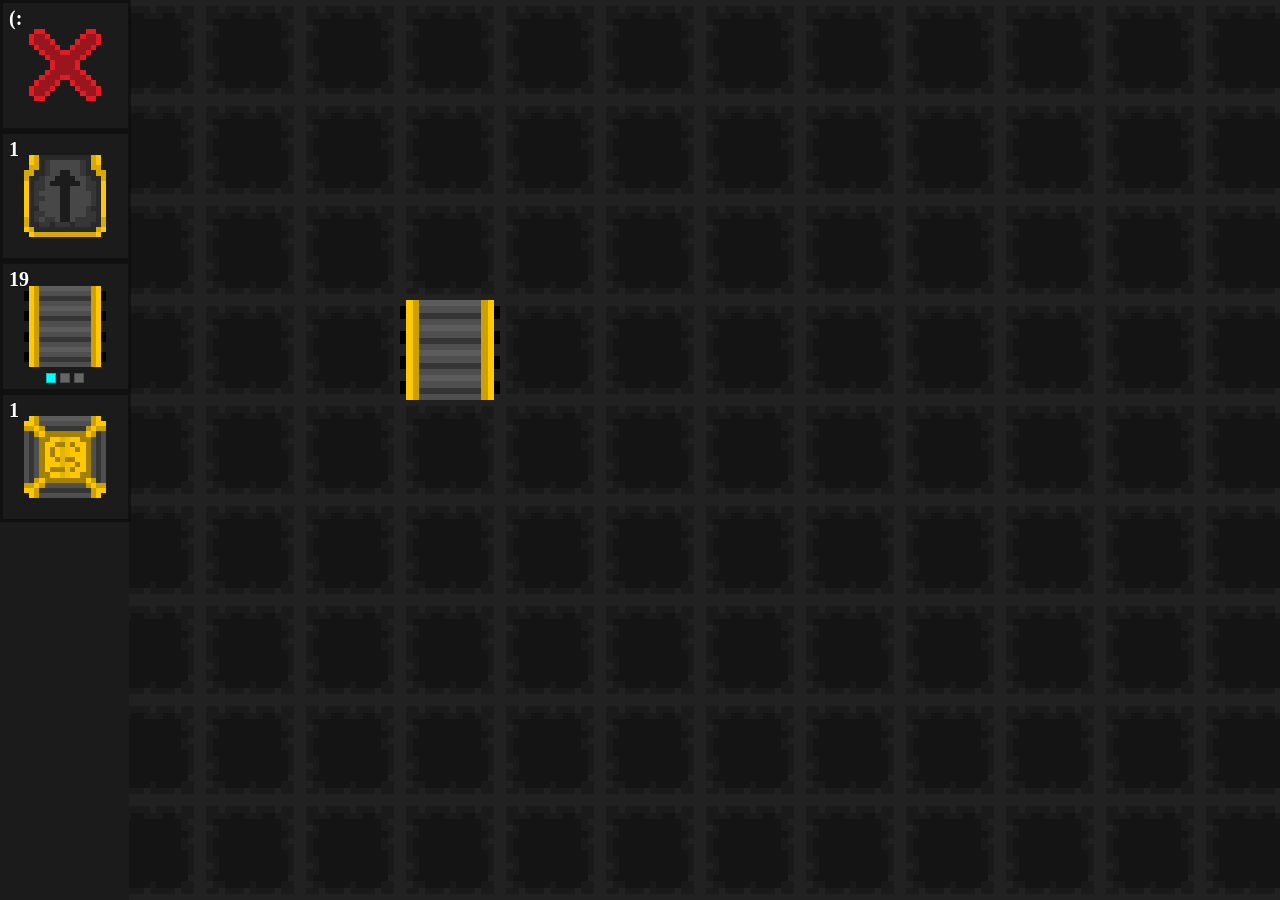
==== index.html @ faec974a "Particles, pause/unpaues, animations" ====
<!DOCTYPE html>
<html lang="en">
    <head>
        <meta charset="UTF-8">
        <title>Paint factory</title>
        <link rel="stylesheet" href="style.css">
    </head>
    <body>
        <canvas id="Draw" width="800" height="600"></canvas>
        <script src="./src/script.js" type="module"></script>
        <div id="debug" style="position: absolute; top: 10px; left: 10px; z-index:1000; color: #FFFFFF"></div>
        <!-- Game UI -->
        <div id="machine_sidebar" class = "ui">
            <div class="machine"></div>
            <div class="machine"></div>
            <div class="machine"></div>
            <div class="machine"></div>
            <div class="machine"></div>
            <div class="machine"></div>
            <div class="machine"></div>
        </div>
    </body>
</html>
---- style.css ----
body {
    background-color: #111111;
    margin: 0;
    padding: 0;
}
canvas {
    position: fixed;
    top: 0px;
    left:50%;
    transform: translateX(-50%);
    z-index: 1;
    /* keep pointer events so canvas still receives input where it is visible */
    pointer-events: auto;
    image-rendering: pixelated;
}
#machine_sidebar {
    position: fixed;
    top: 0;
    left: 0;
    width: 14.3vh;
    height: 100vh; /* Viewport height */
    overflow-y: none; /* Adds scrollbar only when needed */
    background-color: #1b1b1b;
    pointer-events: auto;
    touch-action: auto;
    cursor:pointer;

    z-index: 10;
}
.machine {
    --border_color: #00000066;
    border: 3px solid var(--border_color);
    padding: 3.8px;
    width: 13vh;
    height: 13vh;
    z-index: 11;
    position: relative;
    display: flex;
    align-items: center;
    justify-content: center;
    transition: 0.1s ease-out border-color;
}
.machine:hover {
    border-color: #FFFF00;
}
.machine:active {
    border-color: #666600;
    cursor: grabbing;
}
.machine-icon:hover {
    transform: scale(1.2);
}

/* sidebar-only canvas overrides: scope to the sidebar so global canvas rules stay intact */
#machine_sidebar .machine-icon {
    position: static;
    transform: rotate(var(--rot-anim, var(--rot, 0deg)));
    left: auto;
    top: auto;
    display: block;
    margin: 0 auto;
    width: 70%;
    height: 70%;
    max-width: 100%;
    max-height: 100%;
    image-rendering: pixelated;
    transition: transform 0.3s ease;
}

/* scale icon when the containing slot is hovered (so hovering padding/border counts) */
#machine_sidebar .machine:hover .machine-icon {
    transform: rotate(var(--rot-anim, var(--rot, 0deg))) scale(1.2);
}

/* When a slot is depleted, reduce hover scale slightly to 1.1 to indicate limited interaction */
#machine_sidebar .machine.depleted:hover .machine-icon {
    transform: rotate(var(--rot-anim, var(--rot, 0deg))) scale(1.05);
}

/* variant indicator (small line of squares at the bottom center of a slot) */
#machine_sidebar .variant-indicator {
    position: absolute;
    left: 50%;
    bottom: 6px;
    transform: translateX(-50%);
    display: flex;
    gap: 4px;
    align-items: center;
    pointer-events: none; /* allow clicks to pass through to slot/icon */
}

#machine_sidebar .variant-dot {
    width: 10px;
    height: 10px;
    background: #666; /* gray */
    box-shadow: inset 0 0 0 1px rgba(0,0,0,0.25);
}

#machine_sidebar .variant-dot.active {
    background: #00FFFF; /* cyan for selected */
}

/* small count badge in top-left of slot */
#machine_sidebar .machine-count {
    position: absolute;
    top: 4px;
    left: 6px;
    font-size: 20px;
    font-weight: 700;
    color: white;
    z-index: 20;
    pointer-events: none;
    text-shadow: 0 0 2px rgba(0,0,0,0.8);
}
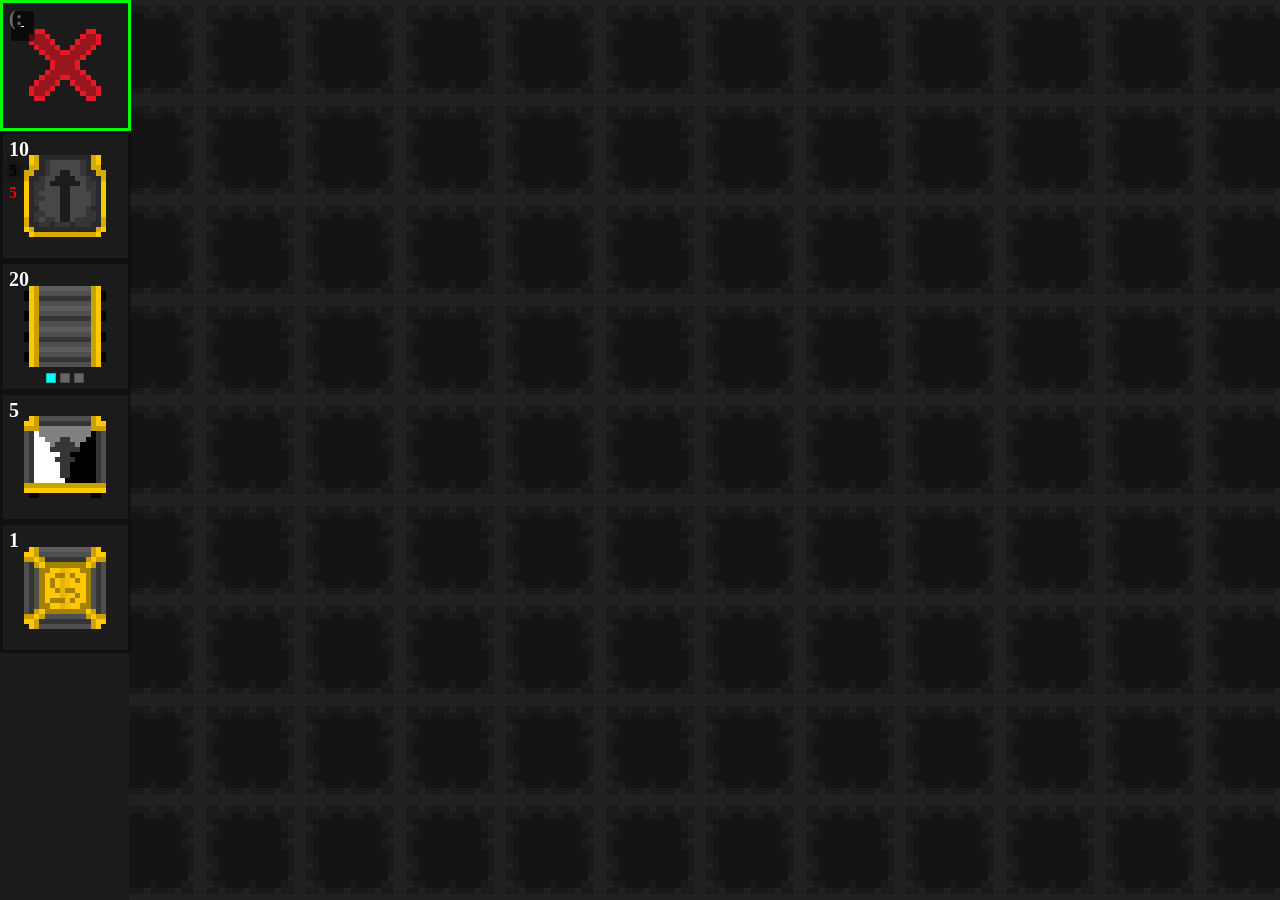
==== commit 2dcb1f9c: "Clearner codebase, standardized color formats." ====
--- a/index.html
+++ b/index.html
@@ -6,9 +6,12 @@
         <link rel="stylesheet" href="style.css">
     </head>
     <body>
+        <div id="debug-container" style="position: absolute; top: 10px; left: 10px; z-index:1000; max-height: 40vh; overflow: auto;">
+            <pre id="debug" style="margin:0; color: #FFFFFF; white-space: pre-wrap; font-family: monospace; font-size:12px;">-</pre>
+        </div>
         <canvas id="Draw" width="800" height="600"></canvas>
         <script src="./src/script.js" type="module"></script>
-        <div id="debug" style="position: absolute; top: 10px; left: 10px; z-index:1000; color: #FFFFFF"></div>
+        <script src="./src/debug.js" type="module"></script>
         <!-- Game UI -->
         <div id="machine_sidebar" class = "ui">
             <div class="machine"></div>
--- a/style.css
+++ b/style.css
@@ -1,5 +1,5 @@
 body {
-    background-color: #111111;
+    background-color: #111111FF;
     margin: 0;
     padding: 0;
 }
@@ -20,7 +20,7 @@
     width: 14.3vh;
     height: 100vh; /* Viewport height */
     overflow-y: none; /* Adds scrollbar only when needed */
-    background-color: #1b1b1b;
+    background-color: #1b1b1bFF;
     pointer-events: auto;
     touch-action: auto;
     cursor:pointer;
@@ -41,10 +41,10 @@
     transition: 0.1s ease-out border-color;
 }
 .machine:hover {
-    border-color: #FFFF00;
+    border-color: #FFFF00FF;
 }
 .machine:active {
-    border-color: #666600;
+    border-color: #666600FF;
     cursor: grabbing;
 }
 .machine-icon:hover {
@@ -74,7 +74,37 @@
 
 /* When a slot is depleted, reduce hover scale slightly to 1.1 to indicate limited interaction */
 #machine_sidebar .machine.depleted:hover .machine-icon {
-    transform: rotate(var(--rot-anim, var(--rot, 0deg))) scale(1.05);
+    transform: rotate(var(--rot-anim, var(--rot, 0deg))) scale(1.1);
+}
+
+/* spawner color list under spawner slots */
+#machine_sidebar .spawner-color-list {
+    position: absolute;
+    left: 6px;
+    top: 28px;
+    display: flex;
+    flex-direction: column;
+    gap: 4px;
+    z-index: 20;
+}
+#machine_sidebar .spawner-color-entry {
+    display: flex;
+    gap: 6px;
+    align-items: center;
+}
+#machine_sidebar .spawner-color {
+    cursor: pointer;
+    font-weight: 700;
+    text-shadow: 0 0 2px #000000CC;
+}
+#machine_sidebar .spawner-color.selected {
+    text-shadow: 0 0 6px #00FFFFE6;
+    filter: drop-shadow(0 0 6px #00FFFF99);
+}
+#machine_sidebar .spawner-color-count {
+    font-weight: 700;
+    color: #FFFFFFFF;
+    text-shadow: 0 0 2px #000000CC;
 }
 
 /* variant indicator (small line of squares at the bottom center of a slot) */
@@ -92,12 +122,12 @@
 #machine_sidebar .variant-dot {
     width: 10px;
     height: 10px;
-    background: #666; /* gray */
-    box-shadow: inset 0 0 0 1px rgba(0,0,0,0.25);
+    background: #666666FF; /* gray */
+    box-shadow: inset 0 0 0 1px #00000040;
 }
 
 #machine_sidebar .variant-dot.active {
-    background: #00FFFF; /* cyan for selected */
+    background: #00FFFFFF; /* cyan for selected */
 }
 
 /* small count badge in top-left of slot */
@@ -107,8 +137,27 @@
     left: 6px;
     font-size: 20px;
     font-weight: 700;
-    color: white;
+    color: #FFFFFFFF;
     z-index: 20;
     pointer-events: none;
-    text-shadow: 0 0 2px rgba(0,0,0,0.8);
+    text-shadow: 0 0 2px #000000CC;
+}
+
+/* Debug overlay container */
+#debug-container {
+    pointer-events: none; /* allow clicks to pass through unless debug explicitly toggled */
+}
+
+#debug {
+    max-width: 60vw;
+    max-height: 40vh;
+    overflow: auto;
+    pointer-events: auto; /* make selectable when visible */
+    padding: 8px;
+    background: rgba(0,0,0,0.6);
+    border: 1px solid rgba(255,255,255,0.08);
+    border-radius: 4px;
+    white-space: pre-wrap;
+    line-height: 1.2;
+    z-index: 1001;
 }
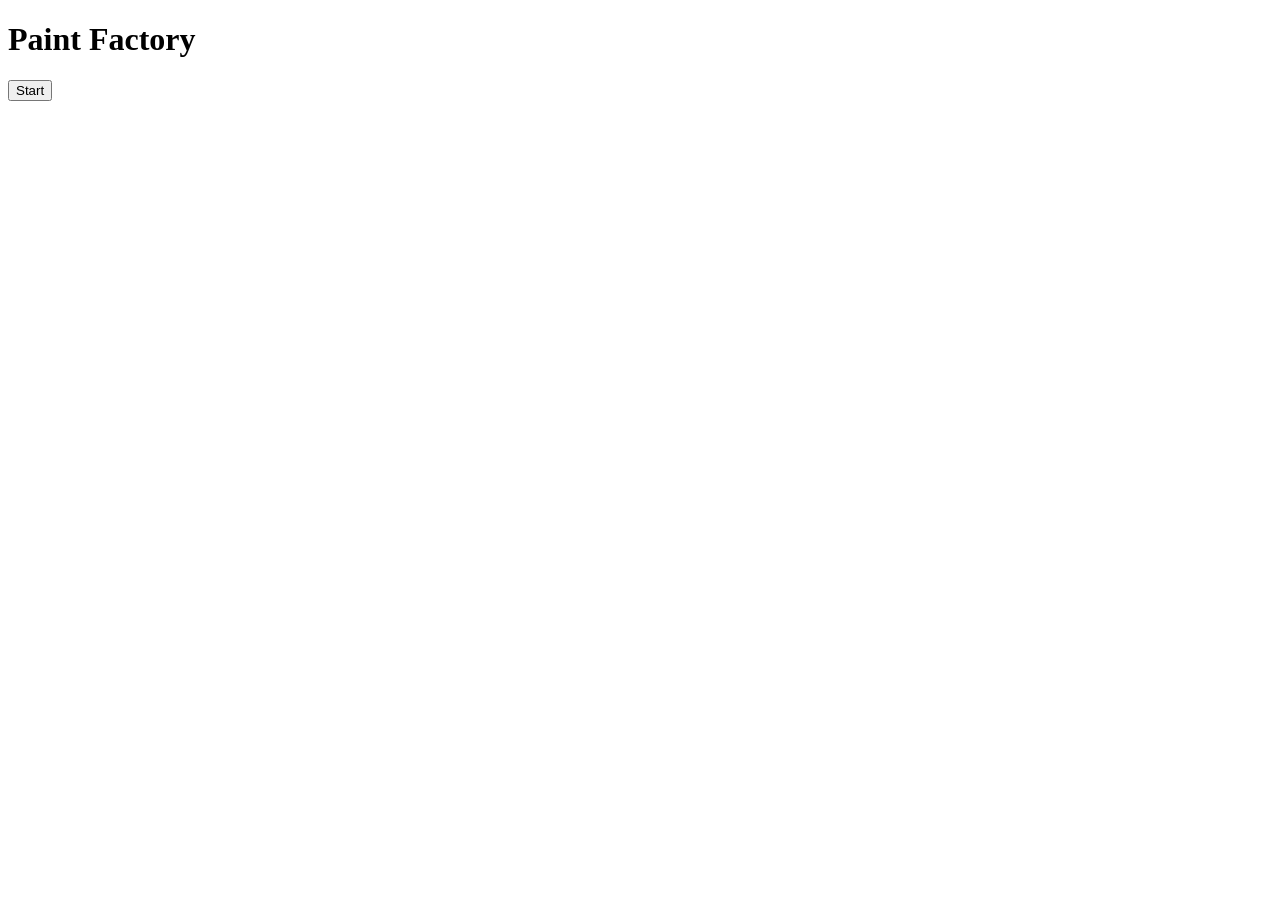
==== commit 57308190: "Lots of progress. 1. Baseline html for title, level select, and win.  2. Goals/winning stages. 3. Le" ====
--- a/index.html
+++ b/index.html
@@ -1,26 +1,17 @@
-<!DOCTYPE html>
-<html lang="en">
-    <head>
-        <meta charset="UTF-8">
-        <title>Paint factory</title>
-        <link rel="stylesheet" href="style.css">
-    </head>
-    <body>
-        <div id="debug-container" style="position: absolute; top: 10px; left: 10px; z-index:1000; max-height: 40vh; overflow: auto;">
-            <pre id="debug" style="margin:0; color: #FFFFFF; white-space: pre-wrap; font-family: monospace; font-size:12px;">-</pre>
-        </div>
-        <canvas id="Draw" width="800" height="600"></canvas>
-        <script src="./src/script.js" type="module"></script>
-        <script src="./src/debug.js" type="module"></script>
-        <!-- Game UI -->
-        <div id="machine_sidebar" class = "ui">
-            <div class="machine"></div>
-            <div class="machine"></div>
-            <div class="machine"></div>
-            <div class="machine"></div>
-            <div class="machine"></div>
-            <div class="machine"></div>
-            <div class="machine"></div>
-        </div>
-    </body>
-</html>+<!doctype html>
+<html>
+<head>
+    <meta charset="utf-8">
+    <title>Paint Factory — Title</title>
+</head>
+<body>
+    <h1>Paint Factory</h1>
+    <button id="startBtn">Start</button>
+
+    <script>
+        document.getElementById('startBtn').addEventListener('click', function () {
+            window.location.href = 'levelSelect.html';
+        });
+    </script>
+</body>
+</html>
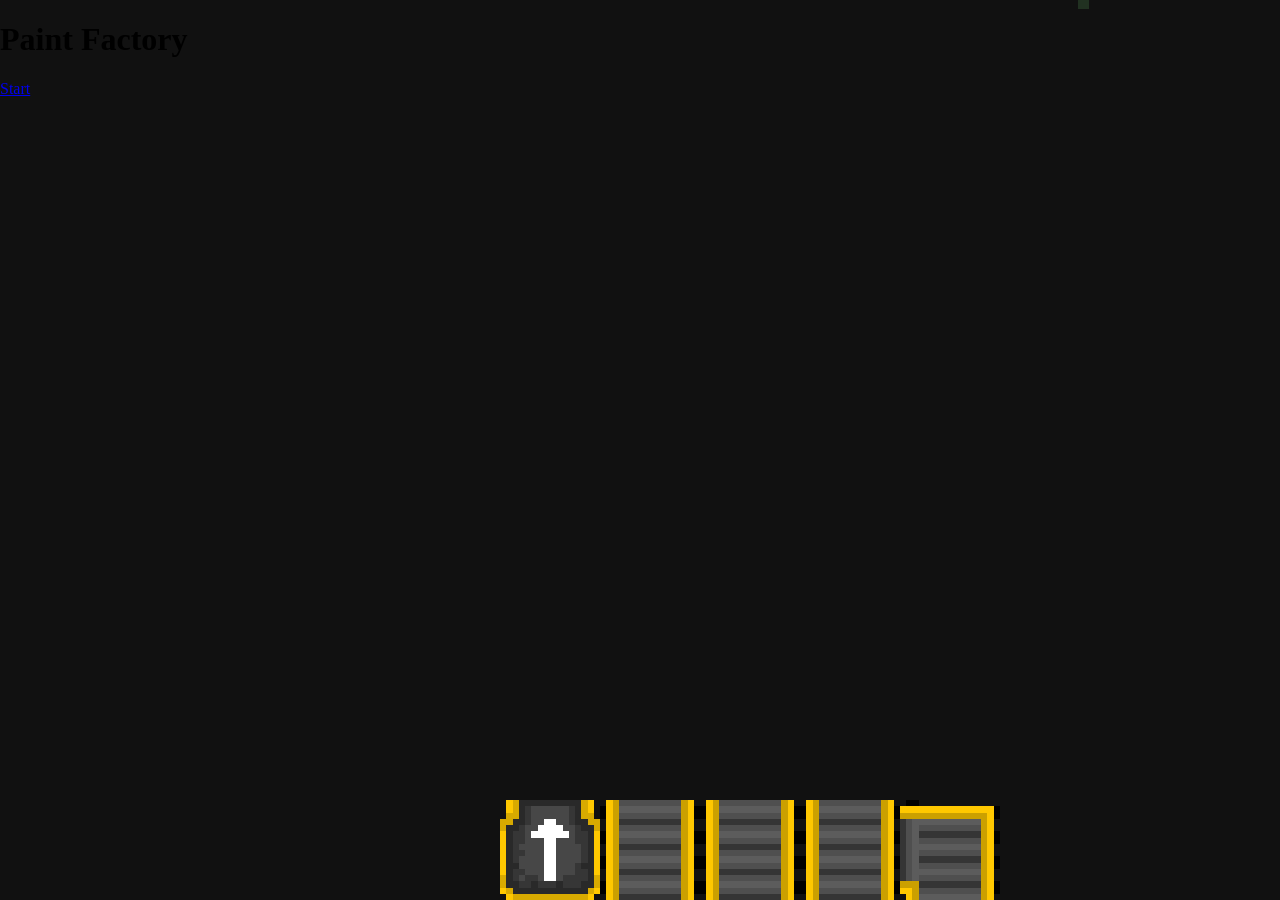
==== commit d2e0784d: "Started title screen" ====
--- a/index.html
+++ b/index.html
@@ -3,15 +3,12 @@
 <head>
     <meta charset="utf-8">
     <title>Paint Factory — Title</title>
+    <link rel="stylesheet" href="Pages/title.css">
 </head>
 <body>
+    <canvas id="Draw" width="800" height="600"></canvas>
     <h1>Paint Factory</h1>
-    <button id="startBtn">Start</button>
-
-    <script>
-        document.getElementById('startBtn').addEventListener('click', function () {
-            window.location.href = 'levelSelect.html';
-        });
-    </script>
+    <a id="startBtn" href="levelSelect.html">Start</a>
+    <script src="Pages/title.js" type="module"></script>
 </body>
 </html>
--- a/Pages/title.css
+++ b/Pages/title.css
@@ -0,0 +1,19 @@
+body {
+    margin: 0;
+    padding: 0;
+    overflow: hidden; /* prevent scrollbars from appearing when canvas is larger than viewport */
+    background-color: #FFFFFFFF;
+}
+canvas {
+    position: fixed;
+    top: 0;
+    left: 0;
+    width: 100vw;
+    height: 100vh;
+    z-index: -1;
+    /* keep pointer events so canvas still receives input where it is visible */
+    pointer-events: auto;
+    image-rendering: pixelated;
+    user-select: none; /* prevent text selection on drag */
+    display: block;
+}
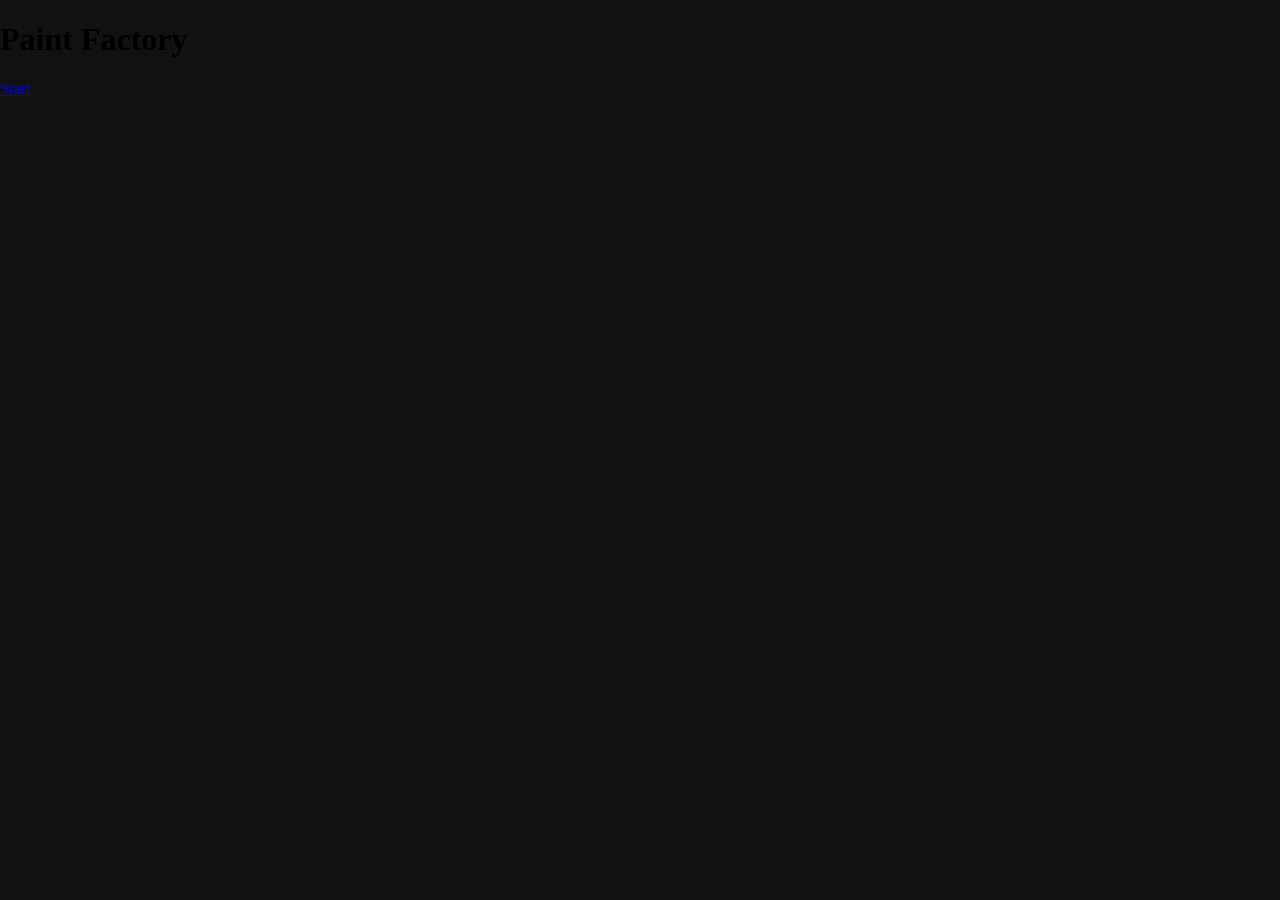
==== commit e891e771: "Added time condtion Co-authored-by: Copilot <copilot@github.com>" ====
--- a/index.html
+++ b/index.html
@@ -6,6 +6,10 @@
     <link rel="stylesheet" href="Pages/title.css">
 </head>
 <body>
+    <div id="debug-container" style="position: absolute; top: 10px; left: 10px; z-index:1000; max-height: 40vh; overflow: auto;">
+        <pre id="debug" style="margin:0; color: #FFFFFF; white-space: pre-wrap; font-family: monospace; font-size:12px;">-</pre>
+    </div>
+    <script src="./src/debug.js" type="module"></script>
     <canvas id="Draw" width="800" height="600"></canvas>
     <h1>Paint Factory</h1>
     <a id="startBtn" href="levelSelect.html">Start</a>
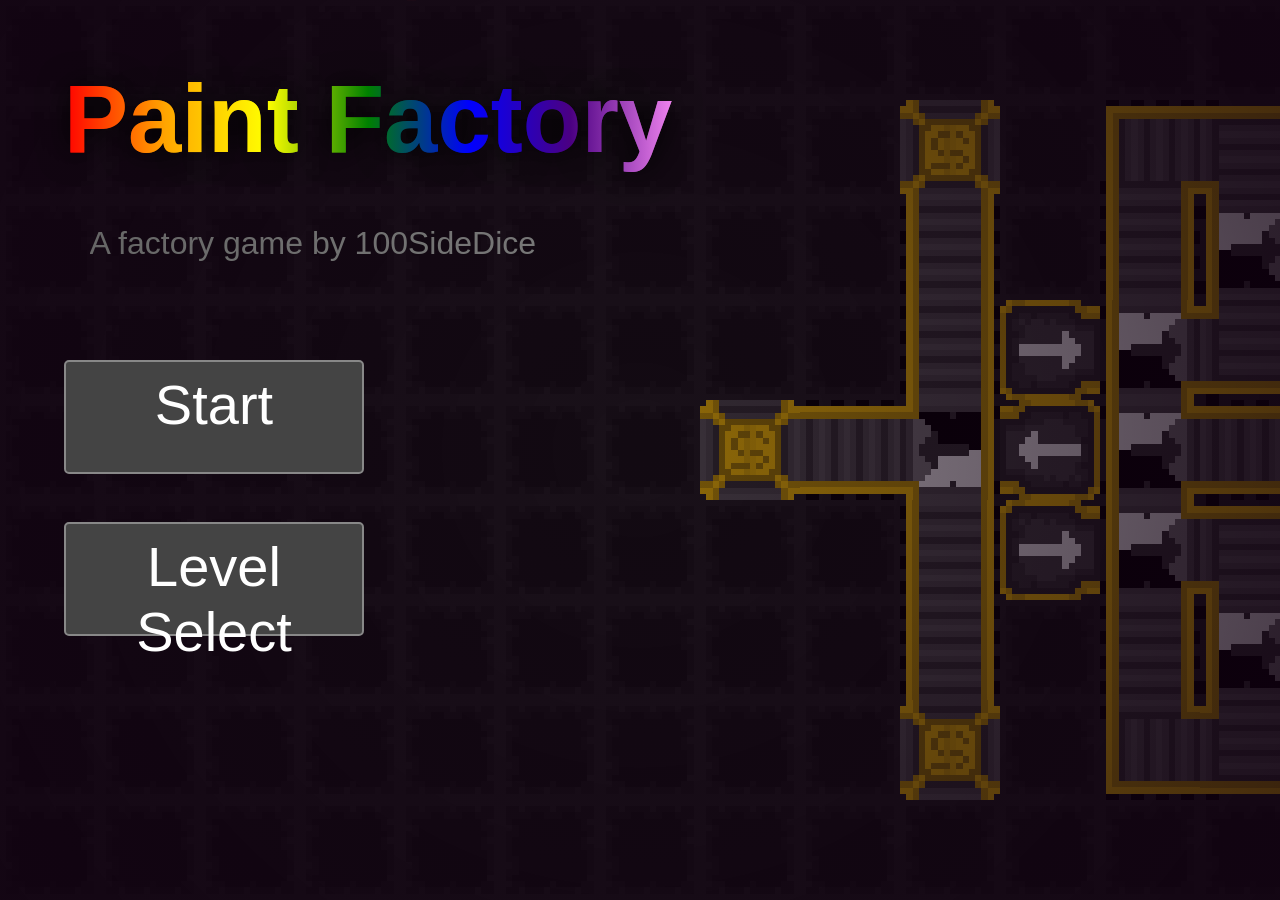
==== commit f05ae1b2: "Proper title screen" ====
--- a/index.html
+++ b/index.html
@@ -11,8 +11,13 @@
     </div>
     <script src="./src/debug.js" type="module"></script>
     <canvas id="Draw" width="800" height="600"></canvas>
+    <script src="Pages/title.js" type="module"></script>
+    <div id="darken"></div>
     <h1>Paint Factory</h1>
-    <a id="startBtn" href="levelSelect.html">Start</a>
-    <script src="Pages/title.js" type="module"></script>
+    <h1 id="under">Paint Factory</h1>
+    <a id="description" href="https://youtube.com/@100sidedice/">A factory game by 100SideDice</a>
+    <a id="startBtn" href="game.html?level=1">Start</a>
+    <a id="levelSelectBtn" href="levelSelect.html">Level Select</a>
+</svg>
 </body>
 </html>
--- a/Pages/title.css
+++ b/Pages/title.css
@@ -2,7 +2,9 @@
     margin: 0;
     padding: 0;
     overflow: hidden; /* prevent scrollbars from appearing when canvas is larger than viewport */
-    background-color: #FFFFFFFF;
+    background-image: url(../Assets/tilemaps/bg/idle.png);
+    background-size: 11.11vh 11.11vh;
+    image-rendering: pixelated;
 }
 canvas {
     position: fixed;
@@ -16,4 +18,82 @@
     image-rendering: pixelated;
     user-select: none; /* prevent text selection on drag */
     display: block;
-}+}
+#darken {
+    position: fixed;
+    top: 0;
+    left: 0;
+    width: 100vw;
+    height: 100vh;
+    background: radial-gradient(circle at 50% 50%,#11001177, #110011CC); /* semi-transparent black */
+    z-index: 1;
+}
+h1 {
+    position: fixed;
+    top: 0%;
+    left: 5%;
+    font-family: 'Segoe UI', Tahoma, Geneva, Verdana, sans-serif;
+    font-size: 6em;
+    z-index: 2;
+
+    background:linear-gradient(to right, red, orange, yellow, green, blue, indigo, violet);
+    background-clip: text; 
+    -webkit-background-clip: text; 
+    -webkit-text-fill-color: transparent; 
+}
+#under {
+    text-shadow: rgba(0,0,0,1) 0px 0px 30px;
+    z-index: 1;
+}
+#description {
+    position: fixed;
+    top: 25%;
+    left: 7%;
+    font-family: 'Segoe UI', Tahoma, Geneva, Verdana, sans-serif;
+    font-size: 2em;
+    z-index: 2;
+
+    background:linear-gradient(to right, #666666FF, #777777FF);
+    background-clip: text; 
+    -webkit-background-clip: text; 
+    -webkit-text-fill-color: transparent; 
+}
+#startBtn {
+    position: fixed;
+    top: 40%;
+    left: 5%;
+    font-family: 'Segoe UI', Tahoma, Geneva, Verdana, sans-serif;
+    font-size: 3.5em;
+    width: 20%;
+    height: 10%;
+    text-align: center;
+    color: #FFFFFF;
+    padding: 10px 20px;
+    border: 2px solid #888888FF;
+    border-radius: 5px;
+    z-index: 2;
+    transition: background-color 0.3s, color 0.3s; /* smooth hover transition */
+    background-color: #444444FF;
+    text-decoration: none;
+}
+
+/* Level Select button (same style as Start, positioned beneath it) */
+#levelSelectBtn {
+    position: fixed;
+    top: 58%;
+    left: 5%;
+    font-family: 'Segoe UI', Tahoma, Geneva, Verdana, sans-serif;
+    font-size: 3.5em;
+    width: 20%;
+    height: 10%;
+    text-align: center;
+    color: #FFFFFF;
+    padding: 10px 20px;
+    border: 2px solid #888888FF;
+    border-radius: 5px;
+    z-index: 2;
+    transition: background-color 0.3s, color 0.3s;
+    background-color: #444444FF;
+    text-decoration: none;
+}
+
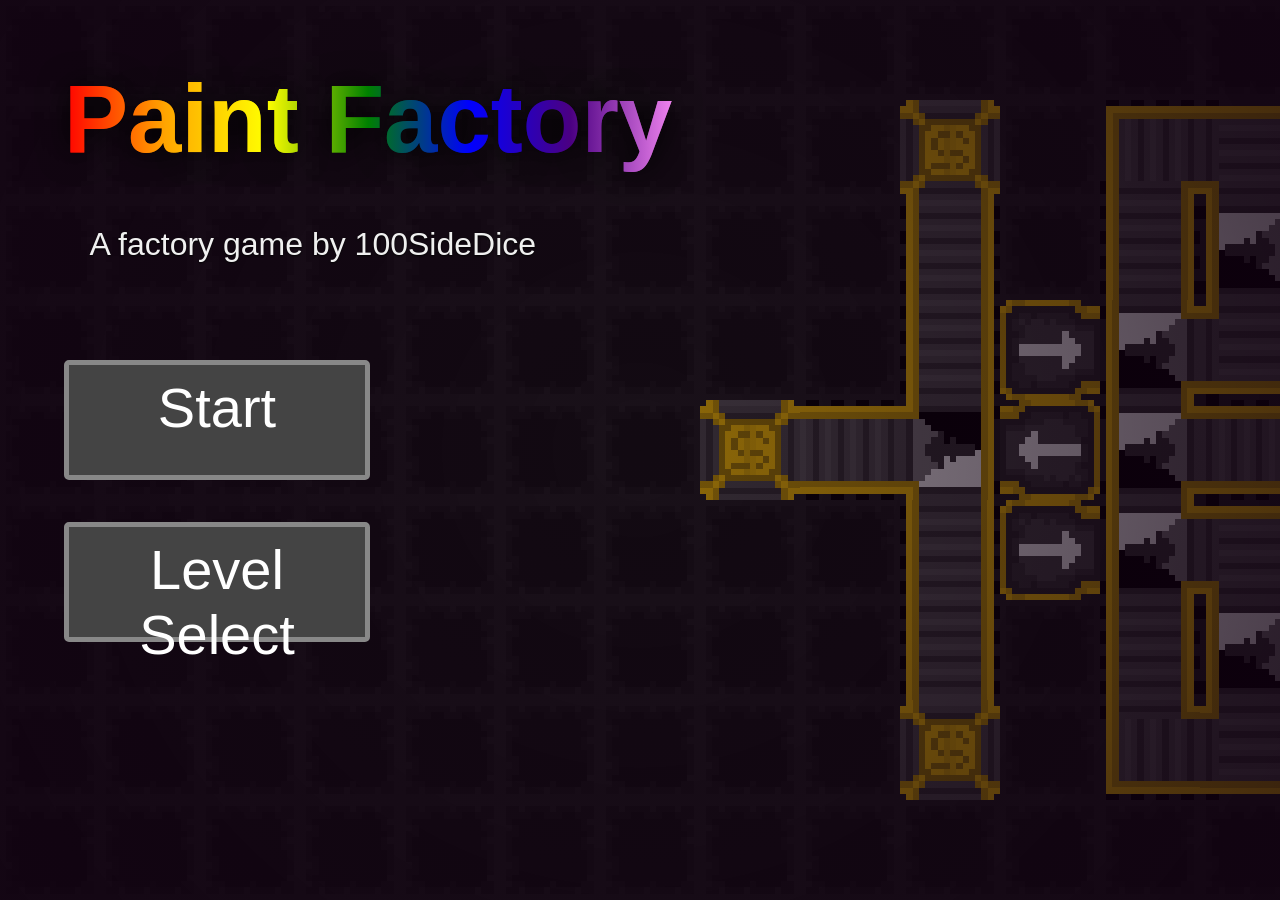
==== commit c5c42f0a: "Level select screen finished" ====
--- a/index.html
+++ b/index.html
@@ -15,7 +15,7 @@
     <div id="darken"></div>
     <h1>Paint Factory</h1>
     <h1 id="under">Paint Factory</h1>
-    <a id="description" href="https://youtube.com/@100sidedice/">A factory game by 100SideDice</a>
+    <a id="description" href="https://youtube.com/@100sidedice/" data-text="A factory game by 100SideDice">A factory game by 100SideDice</a>
     <a id="startBtn" href="game.html?level=1">Start</a>
     <a id="levelSelectBtn" href="levelSelect.html">Level Select</a>
 </svg>
--- a/Pages/title.css
+++ b/Pages/title.css
@@ -29,6 +29,7 @@
     z-index: 1;
 }
 h1 {
+    cursor: grab;
     position: fixed;
     top: 0%;
     left: 5%;
@@ -44,6 +45,9 @@
 #under {
     text-shadow: rgba(0,0,0,1) 0px 0px 30px;
     z-index: 1;
+.is-grabbing, .is-grabbing * {
+    cursor: grabbing !important;
+}
 }
 #description {
     position: fixed;
@@ -52,11 +56,42 @@
     font-family: 'Segoe UI', Tahoma, Geneva, Verdana, sans-serif;
     font-size: 2em;
     z-index: 2;
+    text-decoration: none;
+    /* hide original text but keep it accessible to assistive tech */
+    color: transparent;
+}
 
-    background:linear-gradient(to right, #666666FF, #777777FF);
-    background-clip: text; 
-    -webkit-background-clip: text; 
-    -webkit-text-fill-color: transparent; 
+/* Use a pseudo-element to display the description text with solid color (no background-clip) */
+#description::after {
+    content: attr(data-text);
+    position: absolute;
+    left: 50%;
+    top: 50%;
+    display: inline-block;
+    width: auto;
+    color: #f0f0f0;
+    text-shadow: 0 1px 2px rgba(0,0,0,0.8);
+    transition: transform 0.15s ease, color 0.15s ease;
+    pointer-events: none; /* allow clicks to reach the anchor */
+    transform: translate(-50%, -50%);
+    white-space: nowrap; /* prevent text wrapping */
+    word-break: normal;
+    overflow: visible;
+    cursor: grabbing;
+}
+
+#description:hover::after {
+    content: "Youtube channel";
+    color: #4f71fb;
+    text-decoration: underline;
+    transform: translate(-50%, -50%) scale(1.05) rotate(1deg);
+}
+
+#description:active::after {
+    content: "Drag to cancel";
+    color: #f03c3c;
+    text-decoration: underline;
+    transform: translate(-50%, -50%) scale(0.94) rotate(-1deg);
 }
 #startBtn {
     position: fixed;
@@ -69,12 +104,13 @@
     text-align: center;
     color: #FFFFFF;
     padding: 10px 20px;
-    border: 2px solid #888888FF;
+    border: 5px solid #888888FF;
     border-radius: 5px;
     z-index: 2;
     transition: background-color 0.3s, color 0.3s; /* smooth hover transition */
     background-color: #444444FF;
     text-decoration: none;
+    transition: background-color 0.3s, color 0.3s transform 0.6s; /* smooth hover transition */
 }
 
 /* Level Select button (same style as Start, positioned beneath it) */
@@ -89,11 +125,34 @@
     text-align: center;
     color: #FFFFFF;
     padding: 10px 20px;
-    border: 2px solid #888888FF;
+    border: 5px solid #888888FF;
     border-radius: 5px;
     z-index: 2;
     transition: background-color 0.3s, color 0.3s;
     background-color: #444444FF;
     text-decoration: none;
+    transition: background-color 0.3s, color 0.3s; /* smooth hover transition */
+}
+#levelSelectBtn:hover {
+    background-color: #999999FF;
+    color: #FFFFFF;
+    transform: scale(1.05) rotate(1deg); /* slightly enlarge on hover */
+}
+#levelSelectBtn:active {
+    background-color: #222255FF;
+    color: #FFFFFF;
+    transform: scale(0.94) rotate(-1deg); /* slightly shrink on click */
+    cursor: grabbing;
+}
+#startBtn:hover {
+    background-color: #999999FF;
+    color: #FFFFFF;
+    transform: scale(1.05) rotate(-1deg); /* slightly enlarge on hover */
+}
+#startBtn:active {
+    background-color: #225522FF;
+    color: #FFFFFF;
+    transform: scale(0.94) rotate(1deg); /* slightly shrink on click */
+    cursor: grabbing;
 }
 
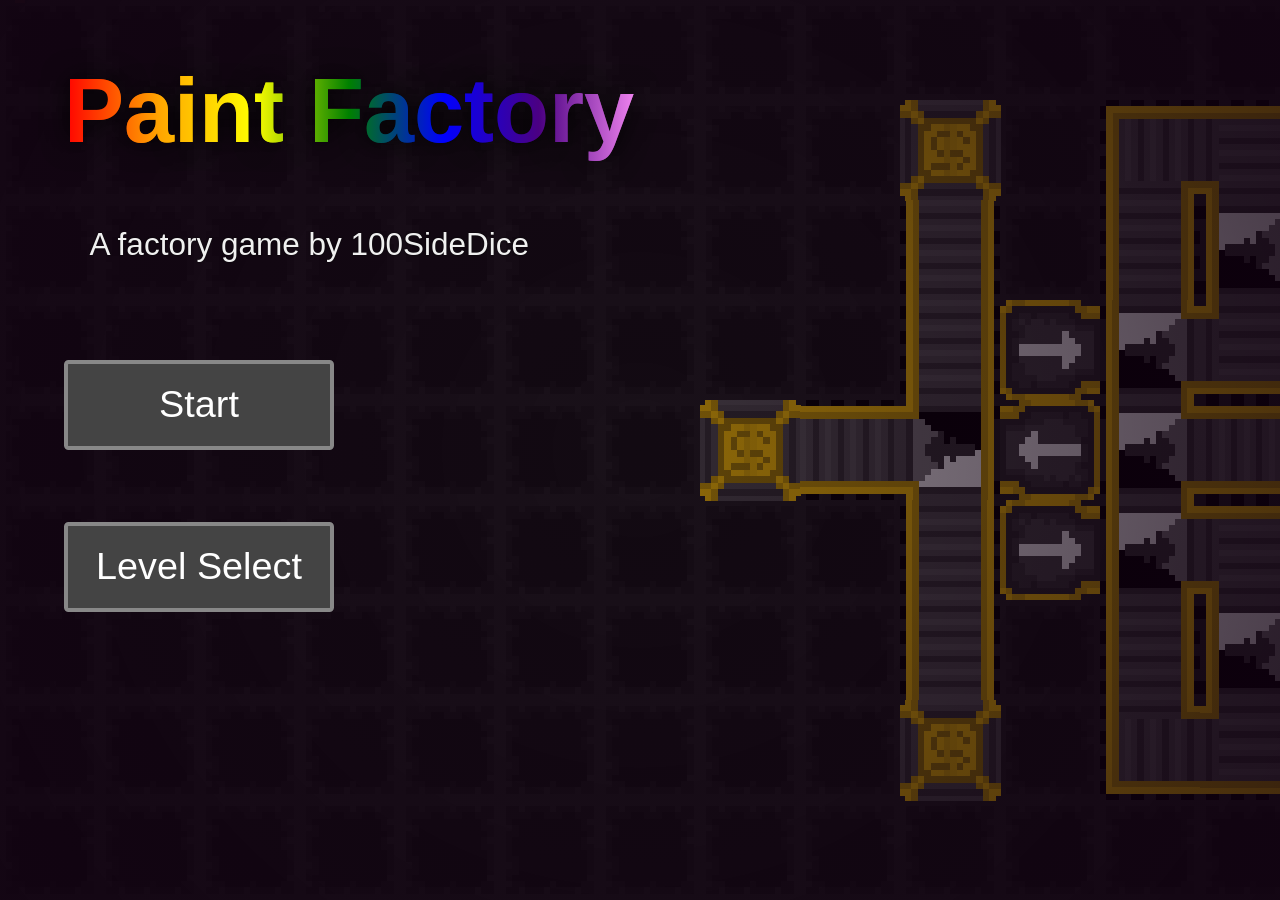
==== commit bb4501d3: "Icon added" ====
--- a/index.html
+++ b/index.html
@@ -4,6 +4,7 @@
     <meta charset="utf-8">
     <title>Paint Factory — Title</title>
     <link rel="stylesheet" href="Pages/title.css">
+    <link rel="icon" type="image/x-icon" href="Assets/icon.png">
 </head>
 <body>
     <div id="debug-container" style="position: absolute; top: 10px; left: 10px; z-index:1000; max-height: 40vh; overflow: auto;">
--- a/Pages/title.css
+++ b/Pages/title.css
@@ -3,15 +3,27 @@
     padding: 0;
     overflow: hidden; /* prevent scrollbars from appearing when canvas is larger than viewport */
     background-image: url(../Assets/tilemaps/bg/idle.png);
-    background-size: 11.11vh 11.11vh;
+    background-size: 11.11dvh 11.11dvh;
     image-rendering: pixelated;
+}
+
+/* Mobile hardening: disable long-press selection and double-tap zoom across page */
+html,
+body,
+a,
+button,
+canvas {
+    -webkit-user-select: none;
+    user-select: none;
+    -webkit-touch-callout: none;
+    touch-action: manipulation;
 }
 canvas {
     position: fixed;
     top: 0;
     left: 0;
-    width: 100vw;
-    height: 100vh;
+    width: 100%;
+    height: 100dvh;
     z-index: -1;
     /* keep pointer events so canvas still receives input where it is visible */
     pointer-events: auto;
@@ -23,27 +35,26 @@
     position: fixed;
     top: 0;
     left: 0;
-    width: 100vw;
-    height: 100vh;
+    width: 100%;
+    height: 100dvh;
     background: radial-gradient(circle at 50% 50%,#11001177, #110011CC); /* semi-transparent black */
     z-index: 1;
 }
 h1 {
-    cursor: grab;
     position: fixed;
     top: 0%;
     left: 5%;
     font-family: 'Segoe UI', Tahoma, Geneva, Verdana, sans-serif;
-    font-size: 6em;
+    font-size: 10dvh;
     z-index: 2;
-
+    cursor:default;
     background:linear-gradient(to right, red, orange, yellow, green, blue, indigo, violet);
     background-clip: text; 
     -webkit-background-clip: text; 
     -webkit-text-fill-color: transparent; 
 }
 #under {
-    text-shadow: rgba(0,0,0,1) 0px 0px 30px;
+    text-shadow: rgba(0,0,0,1) 0 0 3dvh;
     z-index: 1;
 .is-grabbing, .is-grabbing * {
     cursor: grabbing !important;
@@ -54,7 +65,7 @@
     top: 25%;
     left: 7%;
     font-family: 'Segoe UI', Tahoma, Geneva, Verdana, sans-serif;
-    font-size: 2em;
+    font-size: 3.5dvh;
     z-index: 2;
     text-decoration: none;
     /* hide original text but keep it accessible to assistive tech */
@@ -70,7 +81,7 @@
     display: inline-block;
     width: auto;
     color: #f0f0f0;
-    text-shadow: 0 1px 2px rgba(0,0,0,0.8);
+    text-shadow: 0 0.1dvh 0.2dvh rgba(0,0,0,0.8);
     transition: transform 0.15s ease, color 0.15s ease;
     pointer-events: none; /* allow clicks to reach the anchor */
     transform: translate(-50%, -50%);
@@ -98,19 +109,25 @@
     top: 40%;
     left: 5%;
     font-family: 'Segoe UI', Tahoma, Geneva, Verdana, sans-serif;
-    font-size: 3.5em;
-    width: 20%;
-    height: 10%;
+    font-size: 4.2dvh;
+    width: 30dvh;
+    height: 10dvh;
     text-align: center;
     color: #FFFFFF;
-    padding: 10px 20px;
-    border: 5px solid #888888FF;
-    border-radius: 5px;
+    padding: 0 1.5dvh;
+    border: 0.5dvh solid #888888FF;
+    border-radius: 0.5dvh;
     z-index: 2;
     transition: background-color 0.3s, color 0.3s; /* smooth hover transition */
     background-color: #444444FF;
     text-decoration: none;
     transition: background-color 0.3s, color 0.3s transform 0.6s; /* smooth hover transition */
+    display: flex;
+    align-items: center;
+    justify-content: center;
+    box-sizing: border-box;
+    white-space: nowrap;
+    line-height: 1;
 }
 
 /* Level Select button (same style as Start, positioned beneath it) */
@@ -119,19 +136,25 @@
     top: 58%;
     left: 5%;
     font-family: 'Segoe UI', Tahoma, Geneva, Verdana, sans-serif;
-    font-size: 3.5em;
-    width: 20%;
-    height: 10%;
+    font-size: 4.2dvh;
+    width: 30dvh;
+    height: 10dvh;
     text-align: center;
     color: #FFFFFF;
-    padding: 10px 20px;
-    border: 5px solid #888888FF;
-    border-radius: 5px;
+    padding: 0 1.5dvh;
+    border: 0.5dvh solid #888888FF;
+    border-radius: 0.5dvh;
     z-index: 2;
     transition: background-color 0.3s, color 0.3s;
     background-color: #444444FF;
     text-decoration: none;
     transition: background-color 0.3s, color 0.3s; /* smooth hover transition */
+    display: flex;
+    align-items: center;
+    justify-content: center;
+    box-sizing: border-box;
+    white-space: nowrap;
+    line-height: 1;
 }
 #levelSelectBtn:hover {
     background-color: #999999FF;
@@ -156,3 +179,14 @@
     cursor: grabbing;
 }
 
+/* Mobile UX: prevent selecting UI text and double-tap zoom on controls */
+h1,
+#description,
+#startBtn,
+#levelSelectBtn {
+    -webkit-user-select: none;
+    user-select: none;
+    -webkit-touch-callout: none;
+    touch-action: manipulation;
+}
+
